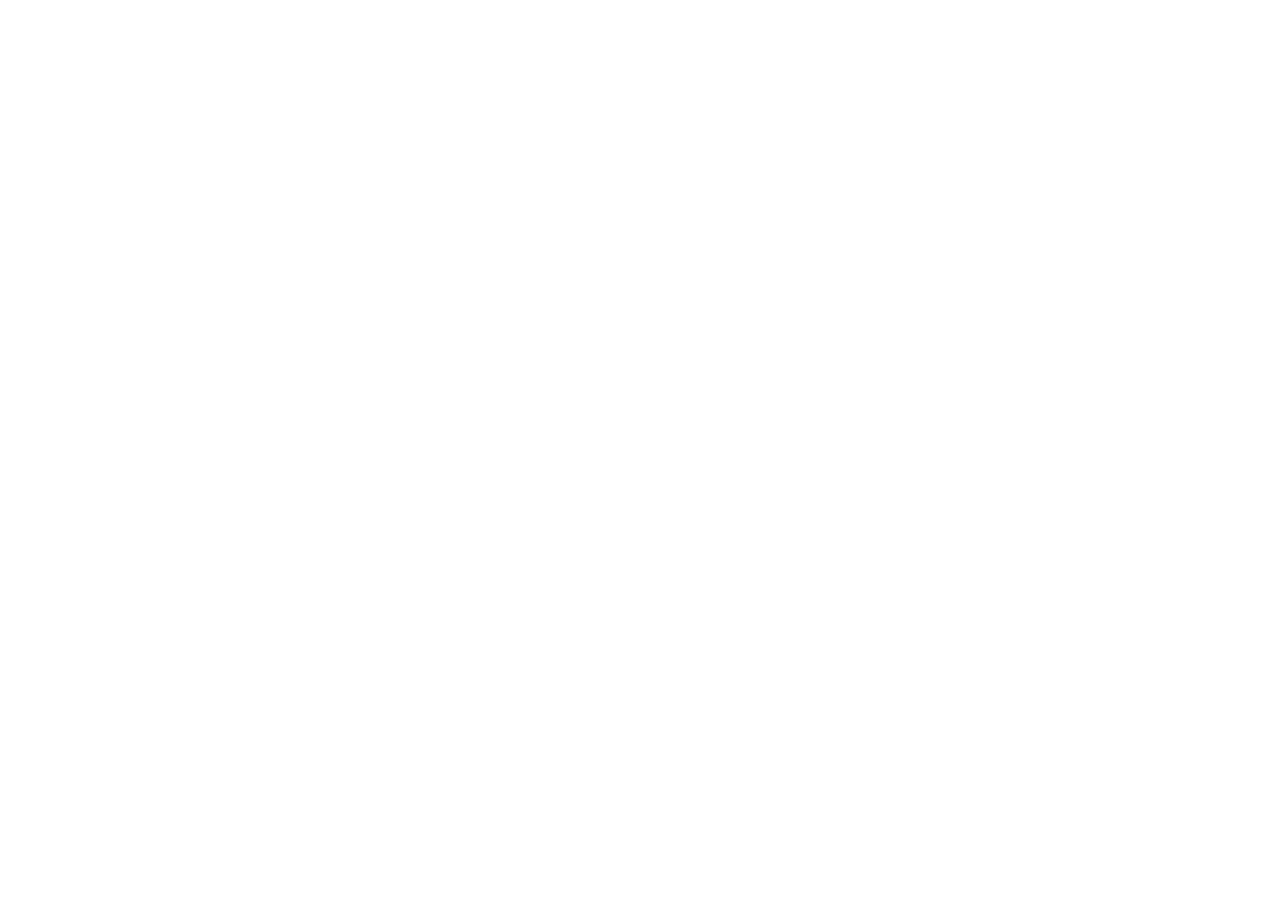
==== index.html @ a2931c28 "Update index.html" ====
<!DOCTYPE html>
<html>
<head>
  <script src="script.js">
  <meta charset="UTF-8">
  <meta name="description" content= "taehs projects from my 5-6 pd senior class">
  <meta name="keywords" content="thomas edison, Thomas Edison CTE HS, Jamaica, NY, high school">
  <meta name="author" content="Leah Jarvis">
  <link rel="stylesheet" href="styles.css" />
  <title> LJ's Senior Portfolio </title>
</head>

<body>

<!-- Start of the navigation bar -->

<div class="navbar">
    <p id="home">Home</p>
    <p id="projects">Projects</p>
    <p id="labs">Labs</p>
  </div>

<div class="intro">
  <h2>Thomas A. Edison CTE High School</h2>
  <h1>Welcome to LJ's 12th Grade Senior Web Design Portfolio!</h1>
  <h2>Leah Jarvis</h2>
  <br>
</div>
    
    <hr>
    <br>

<!-- End of navigation bar -->

<!-- Section 1 is the About Me section -->
    
    <div class="section1">
    	<div class="aboutme">
            <h1>Hi, I'm Leah Jarvis!</h1>
            <h4>You can call me LJ!</h4>
            <p> I am currently a 17-year-old senior in the Web & App Development program at Thomas A. Edison CTE High School. Along with web design, I also enjoy reading, fashion, journaling, art, and graphic design. 
		After graduating from TAEHS, I plan to study Fashion Business Management at the Fashion Institute of Technology in Chelsea, NY. 

		<br>
		<br> 
		    
		Enough about me! This portfolio is a compilation of all the labs and projects I've worked on in the Web and App Development course at Edison. Enjoy! </p>
        </div>
    </div>
	
	<br>

    <div class="section1">
	<div class="aboutme">
		<p>To view everything I've worked on, use the links at the top of the navigation bar! Thank you for visiting my portfolio and I hope you enjoy viewing my projects!</p>
	</div>
    </div>

<!-- End of section 1 -->

<!-- Section 2 is the Projects section -->
    
    <div class="section2">
    	<div class="projects">
        
    	<h2>My Projects</h2>
  
  		<a href="https://leah9915.github.io/LJs-jQuery-game">jQuery Adventure Game </a>
        <p>Live out your dreams of being a baker in this interactive game of choices based on the popular Roblox game Make A Cake Simulator!</p>
  	<br>
 
  		<a href="https://leah9915.github.io/SocialMediaPageLJ.github.io/"> Social Media Page </a>
        <p> An Instagram page for the Adventure Time character Marceline. </p>
  	<br>
        
  		<a href="https://leah9915.github.io/Leah-Jarvis-Character-Quiz/"> Character Quiz </a>
        <p>Are you a fan of the Spiderverse trilogy? Find out which character you are in this interactive quiz!</p>
        <br>
        
        	<a href="https://leah9915.github.io/HireMeProfileLJ.github.io/">Hire Me Profile</a>
        <p>A profile for Web & App Development student Allia Dalana.</p>
        <br>
        
        	<a href="https://leah9915.github.io/Welcome-to-AppleCore">AppleCore</a>
        <p>A mockup of a potential app with the mission of helping incoming migrants find work in the Big Apple.</p>
        <br>
        
        	<a href="https://leah9915.github.io/The-World-of-Fashion">Unit Array Project: Fashion Brand Gallery</a>
        <p>An interactive photo gallery where the user can add pictures of fashion brands.</p>
        <br>

	<a href="https://leah9915.github.io/Tell-Your-Schools-Story">Tell Your School's Story</a>
	<p>A remake of my school's website with my own personal twist based on what I feel truly tells my school's story.</p>
	<br>
		
        </div>    
    </div>

	<br>
	<br>

<!-- This is the end of section 2 -->

<!-- Section 3 is the Labs section -->
        
        <div class="section3">    
        	<div class="labs">
                
    			<h2>My Labs</h2>
                
			<a href="https://leah9915.github.io/Leah-Jarvis-Review-Lesson-Chat-Independent-Practice"> Chat Independent Practice </a>
                <p>A chat simulator that tracks how many messages you receive.</p>
    			<br>
                
    			<a href="https://leah9915.github.io/073-Input-Independent-Practice"> Lesson 3: input.val(); </a>
                <p>A page where you can vote for your favorite food and dessert!</p>
        	</div>
        </div>

<!-- This is the end of section 3 -->

	
</body>
	  </script>
</html>
---- styles.css ----
body {
  background-color: lavender;
    text-align: center;
    font-family: sans-serif;
}

.navbar {
    margin: auto;
    font-size: 21px;
  display: flex;
  justify-content: space-around;
    background-color: darkviolet;
    color: white;
}

.navbar p:hover {
	text-decoration: underline;
    font-weight: bold;
}

.intro {
    background-color: #faf2ff;
    padding: 30px;
}

hr {
    border: 1px solid darkviolet;
}

.section1, .section2, .section3 {
    width: 75%;
    padding: 20px;
    margin: auto;
    margin-top: 50px;
    background-color: #FBF6FF;
    border: 2px solid darkviolet;
    border-radius: 20px;
}

.aboutme {
	margin: 20px;
	font-size: 24px;
}

a {
    font-size: 21px;
}

.projects {
	display: none;
}

.labs {
    display: none;
}

.section2, .section3 {
    display: none;
}
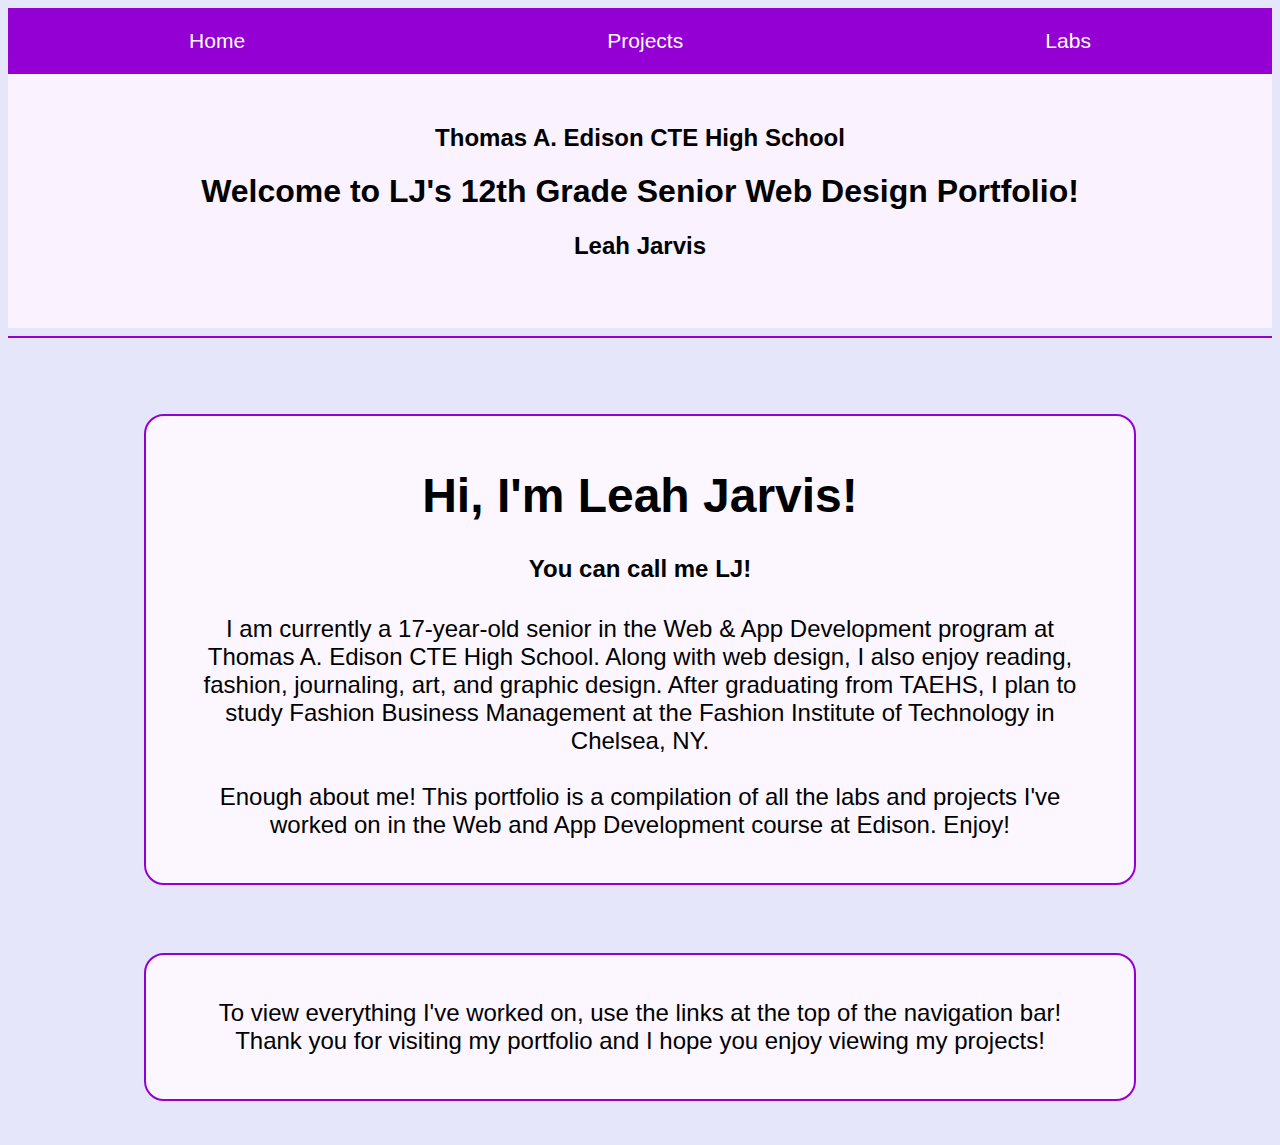
==== commit f069c7c7: "Update index.html" ====
--- a/index.html
+++ b/index.html
@@ -1,7 +1,7 @@
 <!DOCTYPE html>
 <html>
 <head>
-  <script src="script.js">
+  <script src="script.js"></script>
   <meta charset="UTF-8">
   <meta name="description" content= "taehs projects from my 5-6 pd senior class">
   <meta name="keywords" content="thomas edison, Thomas Edison CTE HS, Jamaica, NY, high school">
@@ -121,5 +121,4 @@
 
 	
 </body>
-	  </script>
 </html>
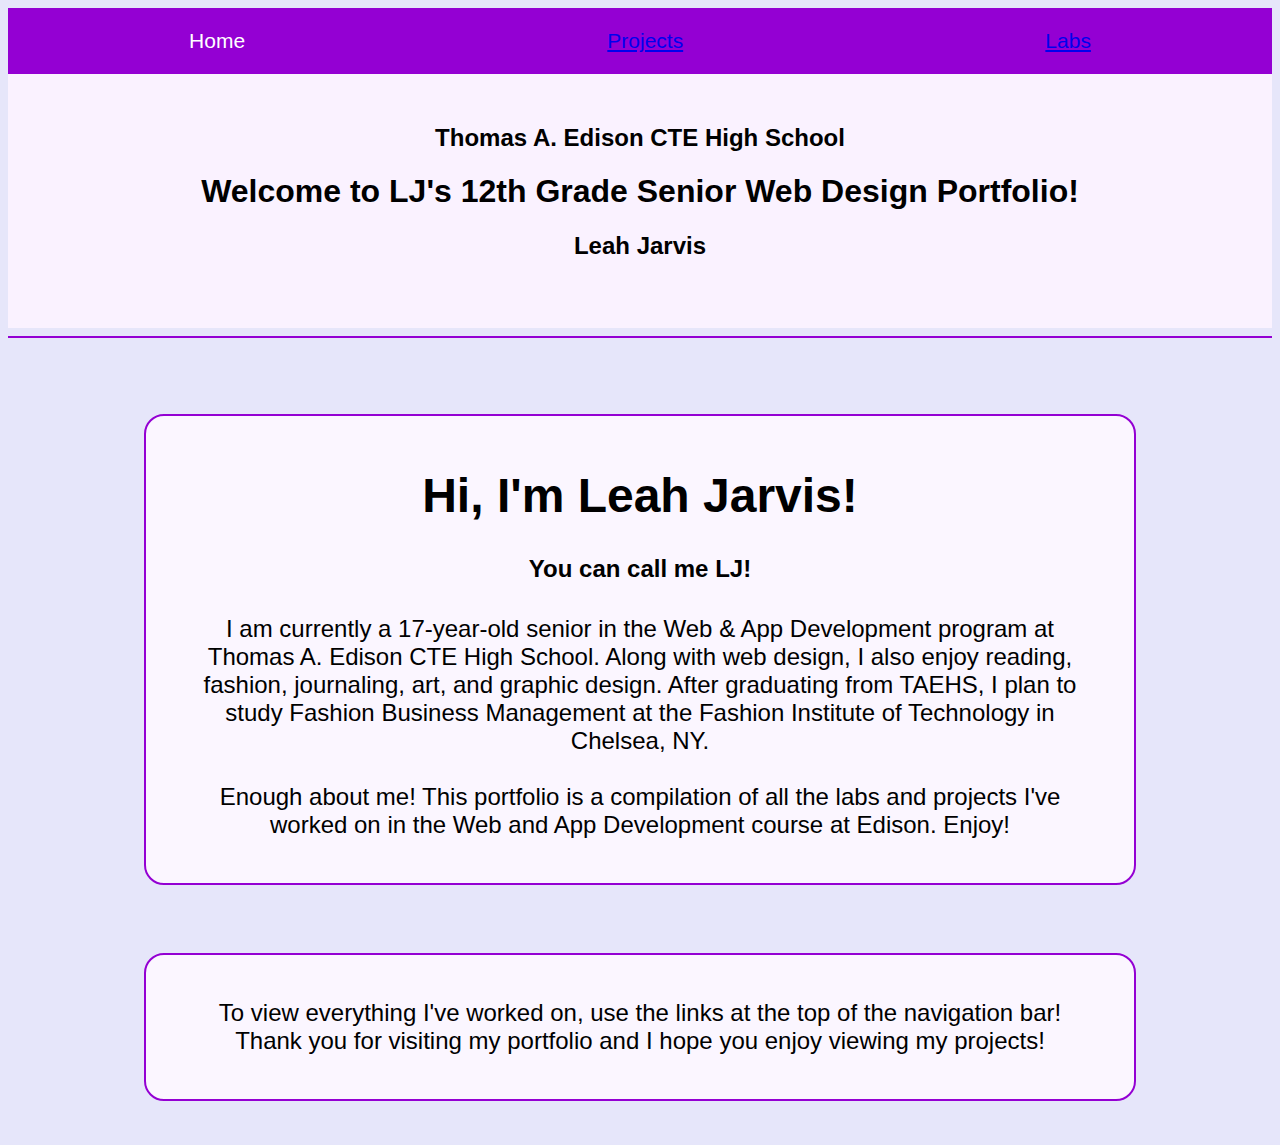
==== commit c3628c53: "Update index.html" ====
--- a/index.html
+++ b/index.html
@@ -16,8 +16,8 @@
 
 <div class="navbar">
     <p id="home">Home</p>
-    <p id="projects">Projects</p>
-    <p id="labs">Labs</p>
+    <p id="projects"><a href="projects.html">Projects</a></p>
+    <p id="labs"><a href="links.html">Labs</a></p>
   </div>
 
 <div class="intro">
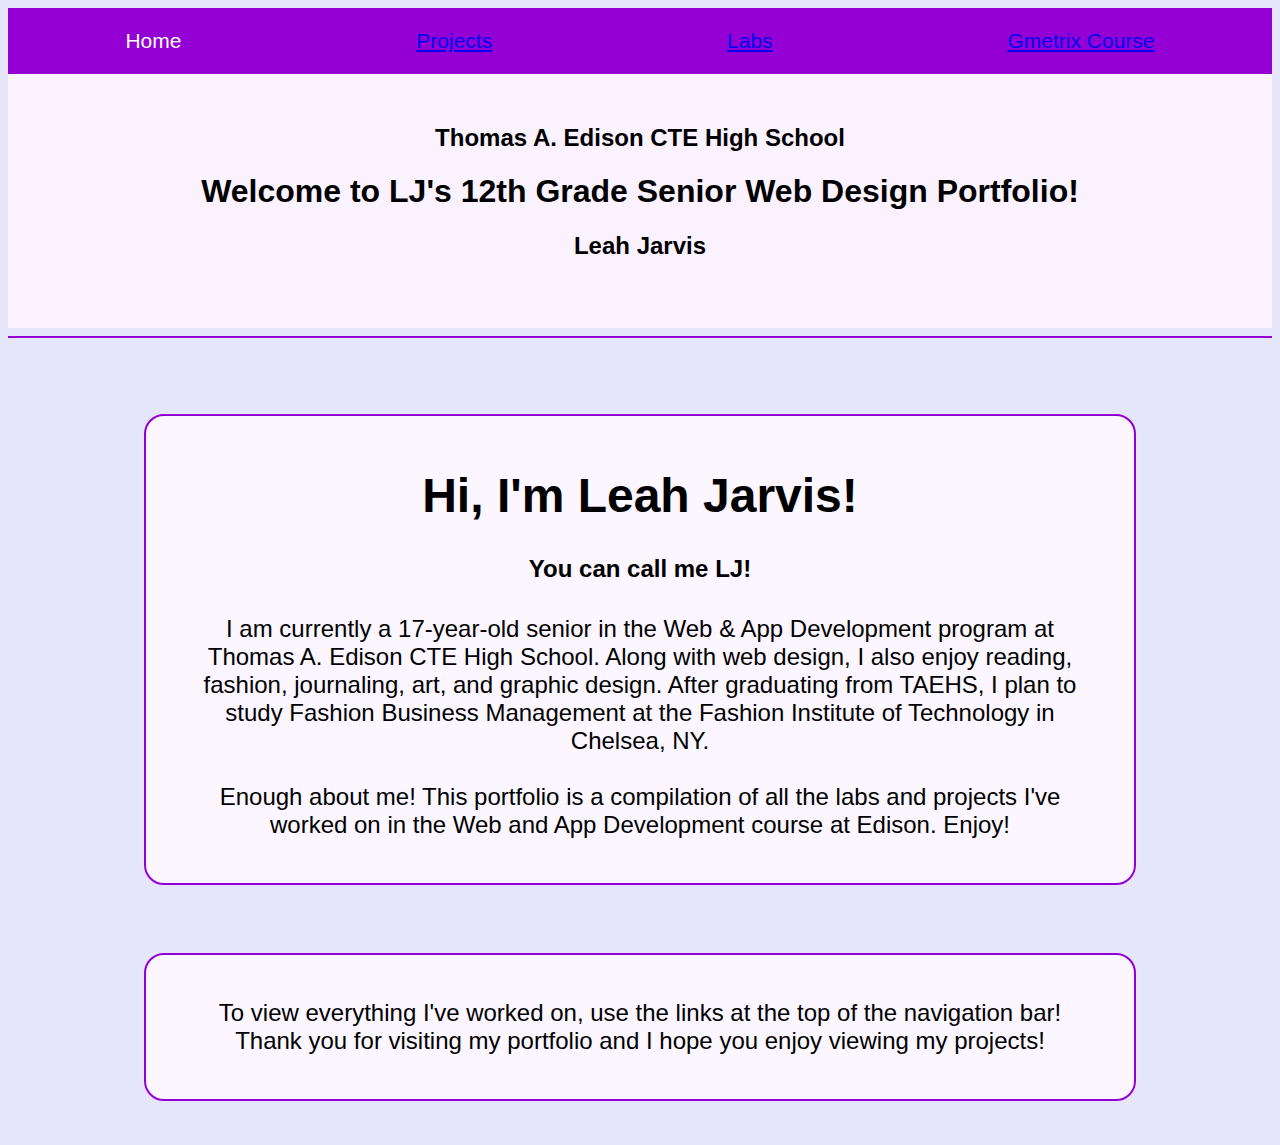
==== commit db4957b9: "Update index.html" ====
--- a/index.html
+++ b/index.html
@@ -17,7 +17,8 @@
 <div class="navbar">
     <p id="home">Home</p>
     <p id="projects"><a href="projects.html">Projects</a></p>
-    <p id="labs"><a href="links.html">Labs</a></p>
+    <p id="labs"><a href="labs.html">Labs</a></p>
+    <p id="gmetrix"><a href="https://leah9915.github.io/LJ-gmetrix-course.github.io/">Gmetrix Course</a></p>
   </div>
 
 <div class="intro">
--- a/styles.css
+++ b/styles.css
@@ -46,14 +46,6 @@
     font-size: 21px;
 }
 
-.projects {
-	display: none;
-}
-
-.labs {
-    display: none;
-}
-
 .section2, .section3 {
     display: none;
 }
